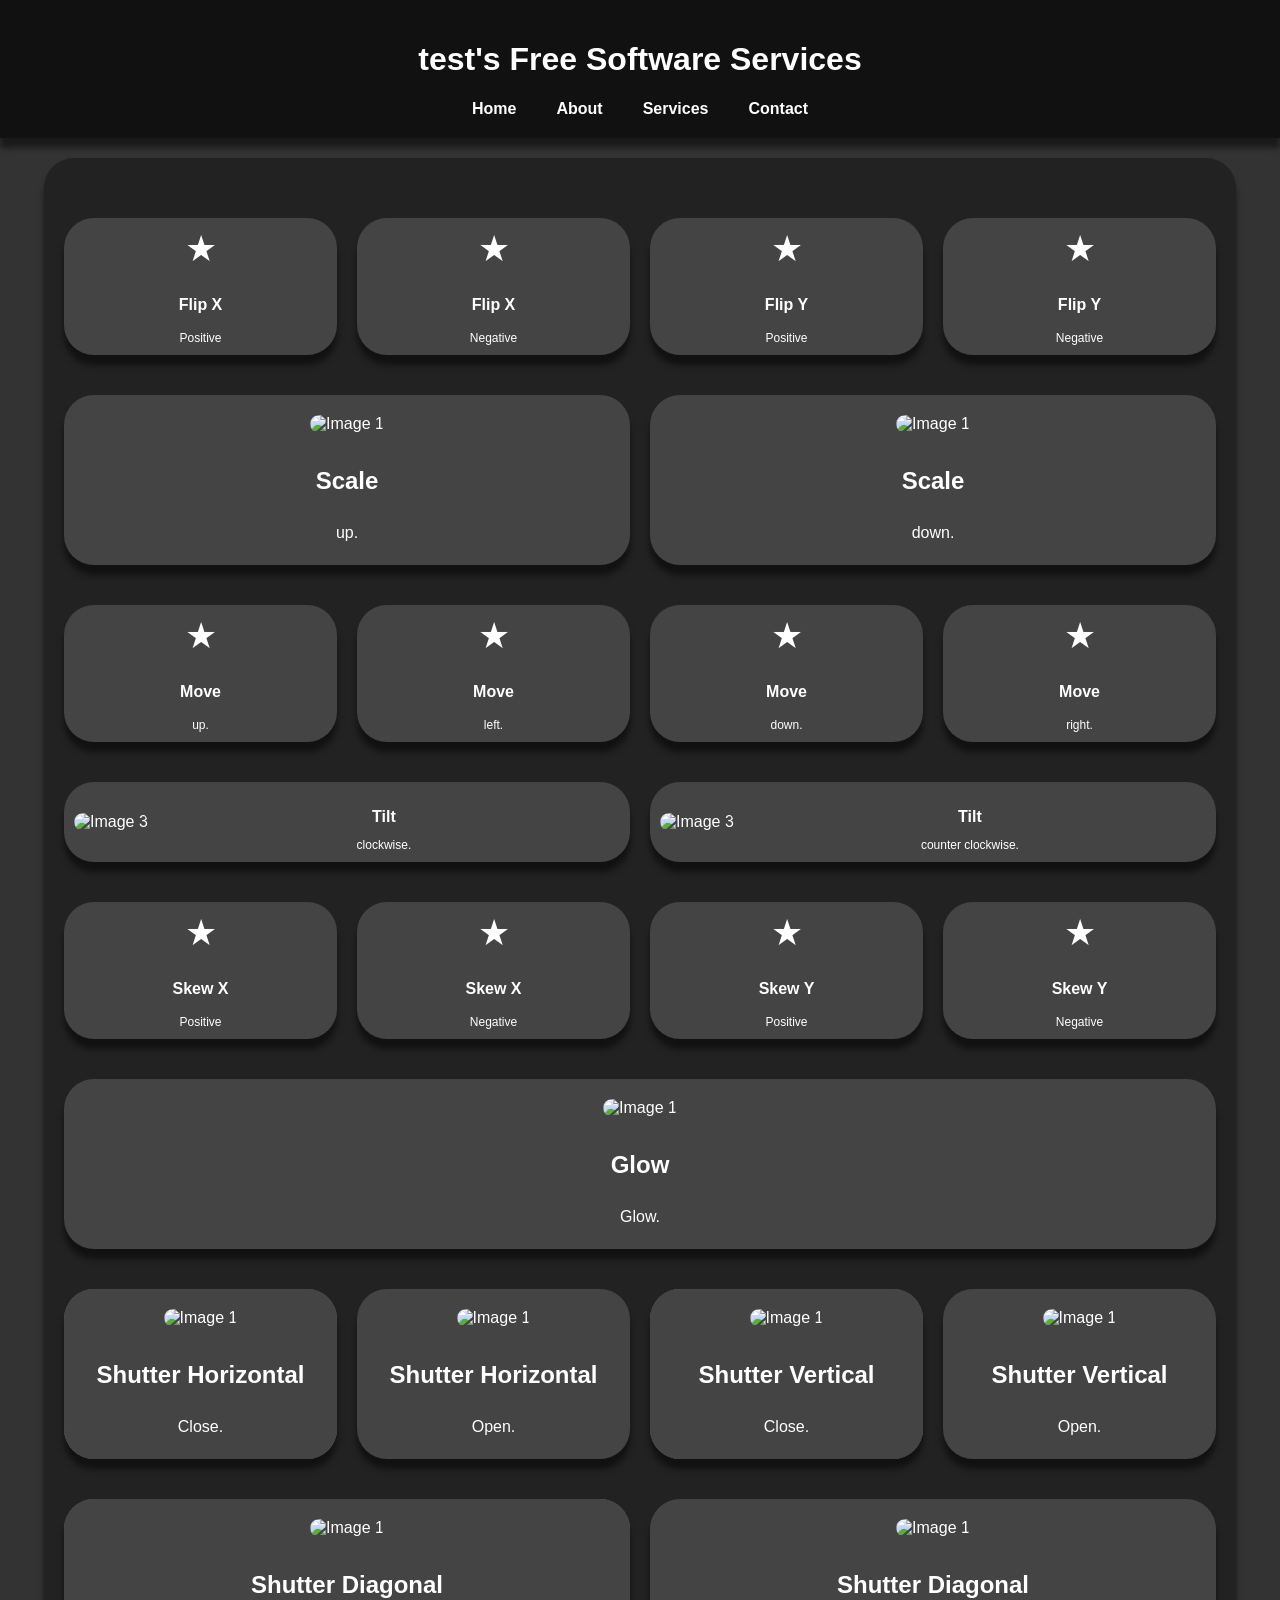
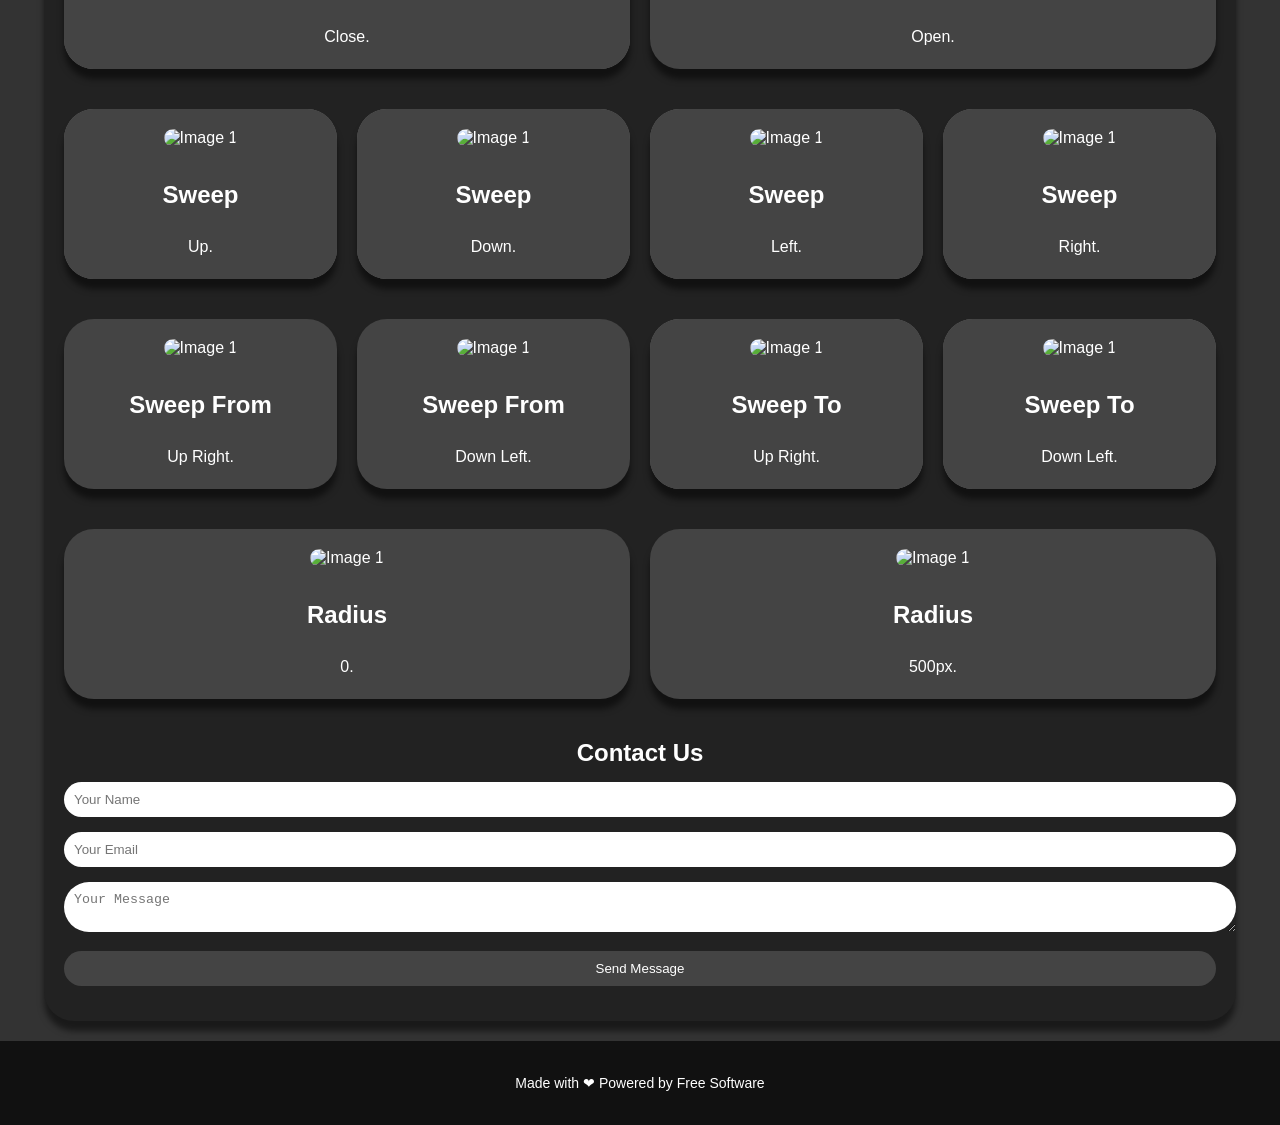
==== srcs/requirements/nginx/index.html @ 1117427e "test" ====
<!DOCTYPE html>
<html>
<head>
	<meta charset="utf-8">
	<title>test's Free Software Services</title>
	<meta name="description" content="Website van AMAZON test Verkoop onderhoud reparatie en hosting van Computers, Servers, Telefoons, Drones, Websites, Gereedschap en kleine elektronica in heel Friesland.">
	<meta name="keywords" content="test, Computer, Gaming, Linux, Telefoon, Smartphone, Reparatie, Repareren, Friesland, Heerenveen, Sneek, Drachten, Leeuwarden, Root, Android, Kapot, Vast, Service, Onderhoud, Internet, Sony, LG, Samsung, Umi, HTC, console, Playstation, Website, Hosting">
	<meta name="viewport" content="width=device-width, initial-scale=1">
	<link rel="stylesheet" href="style.css">
</head>
<body>
	<header>
		<h1>test's Free Software Services</h1>
		<nav>
	 		<ul>
				<li><a href="#">Home</a></li>
				<li><a href="#">About</a></li>
		   		<li><a href="#">Services</a></li>
			   	<li><a href="#">Contact</a></li>
			</ul>
		</nav>
	</header>
	<main>
		<div class="grid-small">
			<div class="grid-small-item effect-flipxp">
				<span class="icon">&#9733;</span>
				<h3>Flip X</h3>
				<p>Positive</p>
			</div>
			<div class="grid-small-item effect-flipxn">
				<span class="icon">&#9733;</span>
				<h3>Flip X</h3>
				<p>Negative</p>
			</div>
			<div class="grid-small-item effect-flipyp">
				<span class="icon">&#9733;</span>
				<h3>Flip Y</h3>
				<p>Positive</p>
			</div>
			<div class="grid-small-item effect-flipyn">
				<span class="icon">&#9733;</span>
				<h3>Flip Y</h3>
				<p>Negative</p>
			</div>
		</div>
		<div class="grid-top-image">
			<div class="grid-top-image-item effect-scaleup">
				<img src="https://via.placeholder.com/250" alt="Image 1">
				<h3>Scale</h3>
				<p>up.</p>
			</div>
			<div class="grid-top-image-item effect-scaledown">
				<img src="https://via.placeholder.com/250" alt="Image 1">
				<h3>Scale</h3>
				<p>down.</p>
			</div>
		</div>
		<div class="grid-small">
			<div class="grid-small-item effect-moveup">
				<span class="icon">&#9733;</span>
				<h3>Move</h3>
				<p>up.</p>
			</div>
			<div class="grid-small-item effect-moveleft">
				<span class="icon">&#9733;</span>
				<h3>Move</h3>
				<p>left.</p>
			</div>
			<div class="grid-small-item effect-movedown">
				<span class="icon">&#9733;</span>
				<h3>Move</h3>
				<p>down.</p>
			</div>
			<div class="grid-small-item effect-moveright">
				<span class="icon">&#9733;</span>
				<h3>Move</h3>
				<p>right.</p>
			</div>
		</div>
		<div class="grid-left-image">
			<div class="grid-left-image-item effect-tiltcw">
				<img src="https://via.placeholder.com/150" alt="Image 3">
				<div class="grid-left-image-item-content">
					<h3>Tilt</h3>
					<p>clockwise.</p>
				</div>
			</div>
			<div class="grid-left-image-item effect-tiltccw">
				<img src="https://via.placeholder.com/150" alt="Image 3">
				<div class="grid-left-image-item-content">
					<h3>Tilt</h3>
					<p>counter clockwise.</p>
				</div>
			</div>
		</div>
		<div class="grid-small">
			<div class="grid-small-item effect-skewxp">
				<span class="icon">&#9733;</span>
				<h3>Skew X</h3>
				<p>Positive</p>
			</div>
			<div class="grid-small-item effect-skewxn">
				<span class="icon">&#9733;</span>
				<h3>Skew X</h3>
				<p>Negative</p>
			</div>
			<div class="grid-small-item effect-skewyp">
				<span class="icon">&#9733;</span>
				<h3>Skew Y</h3>
				<p>Positive</p>
			</div>
			<div class="grid-small-item effect-skewyn">
				<span class="icon">&#9733;</span>
				<h3>Skew Y</h3>
				<p>Negative</p>
			</div>
		</div>
		<div class="grid-top-image">
			<div class="grid-top-image-item effect-glow">
				<img src="https://via.placeholder.com/250" alt="Image 1">
				<h3>Glow</h3>
				<p>Glow.</p>
			</div>
		</div>
		<div class="grid-top-image">
			<div class="grid-top-image-item effect-hor-shutter-close">
				<img src="https://via.placeholder.com/250" alt="Image 1">
				<h3>Shutter Horizontal</h3>
				<p>Close.</p>
			</div>
			<div class="grid-top-image-item effect-hor-shutter-open">
				<img src="https://via.placeholder.com/250" alt="Image 1">
				<h3>Shutter Horizontal</h3>
				<p>Open.</p>
			</div>
			<div class="grid-top-image-item effect-ver-shutter-close">
				<img src="https://via.placeholder.com/250" alt="Image 1">
				<h3>Shutter Vertical</h3>
				<p>Close.</p>
			</div>
			<div class="grid-top-image-item effect-ver-shutter-open">
				<img src="https://via.placeholder.com/250" alt="Image 1">
				<h3>Shutter Vertical</h3>
				<p>Open.</p>
			</div>
		</div>
		<div class="grid-top-image">
			<div class="grid-top-image-item effect-dia-shutter-close">
				<img src="https://via.placeholder.com/250" alt="Image 1">
				<h3>Shutter Diagonal</h3>
				<p>Close.</p>
			</div>
			<div class="grid-top-image-item effect-dia-shutter-open">
				<img src="https://via.placeholder.com/250" alt="Image 1">
				<h3>Shutter Diagonal</h3>
				<p>Open.</p>
			</div>
		</div>
		<div class="grid-top-image">
			<div class="grid-top-image-item effect-sweep-up">
				<img src="https://via.placeholder.com/250" alt="Image 1">
				<h3>Sweep</h3>
				<p>Up.</p>
			</div>
			<div class="grid-top-image-item effect-sweep-down">
				<img src="https://via.placeholder.com/250" alt="Image 1">
				<h3>Sweep</h3>
				<p>Down.</p>
			</div>
			<div class="grid-top-image-item effect-sweep-left">
				<img src="https://via.placeholder.com/250" alt="Image 1">
				<h3>Sweep</h3>
				<p>Left.</p>
			</div>
			<div class="grid-top-image-item effect-sweep-right">
				<img src="https://via.placeholder.com/250" alt="Image 1">
				<h3>Sweep</h3>
				<p>Right.</p>
			</div>
		</div>
		<div class="grid-top-image">
			<div class="grid-top-image-item effect-sweep-from-up-right">
				<img src="https://via.placeholder.com/250" alt="Image 1">
				<h3>Sweep From</h3>
				<p>Up Right.</p>
			</div>
			<div class="grid-top-image-item effect-sweep-from-down-left">
				<img src="https://via.placeholder.com/250" alt="Image 1">
				<h3>Sweep From</h3>
				<p>Down Left.</p>
			</div>
			<div class="grid-top-image-item effect-sweep-to-up-right">
				<img src="https://via.placeholder.com/250" alt="Image 1">
				<h3>Sweep To</h3>
				<p>Up Right.</p>
			</div>
			<div class="grid-top-image-item effect-sweep-to-down-left">
				<img src="https://via.placeholder.com/250" alt="Image 1">
				<h3>Sweep To</h3>
				<p>Down Left.</p>
			</div>
		</div>
		<div class="grid-top-image">
			<div class="grid-top-image-item effect-corner-square">
				<img src="https://via.placeholder.com/250" alt="Image 1">
				<h3>Radius</h3>
				<p>0.</p>
			</div>
			<div class="grid-top-image-item effect-corner-round">
				<img src="https://via.placeholder.com/250" alt="Image 1">
				<h3>Radius</h3>
				<p>500px.</p>
			</div>
		</div>
		<div class="contact-form">
			<h2>Contact Us</h2>
			<form name="contactForm" onsubmit="return validateForm()">
				<input type="text" name="name" placeholder="Your Name">
				<input type="text" name="email" placeholder="Your Email">
				<textarea name="message" placeholder="Your Message"></textarea>
				<input type="submit" value="Send Message">
			</form>
		</div>
	</main>
	<footer>
		<p>Made with &#10084; Powered by <a href="#">Free Software</a></p>
	</footer>
</body>
</html>
---- srcs/requirements/nginx/style.css ----
/*Variables*/
:root {
	/*Fonts*/
	/*Colors*/
		--fontcolor: #fff;
		--headercolor: #111;
		--maincolor: #222;
		--bodycolor: #333;
		--boxcolor: #444;
		--glowcolor: #666;
		--highlight: #00f;
	/*Shadows*/
		--shadow: 0 10px 6px rgba(0, 0, 0, 0.5);
	/*Borders*/
		--border: 30px;
	/*Animation*/
		--anispeed: all 0.3s;
	}
	
	/*Elements*/
	body {
		margin: 0;
		font-family: Arial, sans-serif;
		background-color: var(--bodycolor);
		color: var(--fontcolor);
	}
	
	header {
		background-color: var(--headercolor);
		padding: 20px;
		text-align: center;
		box-shadow: var(--shadow);
	}
	
	nav {
		/*margin-top: 10px;*/
	}
	
	nav ul {
		list-style-type: none;
		margin: 0;
		padding: 0;
		display: flex;
		justify-content: center;
	}
	
	nav ul li {
		margin: 0 10px;
		position: relative;
	}
	
	nav ul li a {
		color: var(--fc1);
		text-decoration: none;
		font-weight: bold;
		padding: 10px;
		transition: var(--anispeed);
		position: relative;
	}
	
	nav ul li a::before, nav ul li a::after {
		content: "";
		position: absolute;
		width: 100%;
		height: 2px;
		bottom: -5px;
		background-color: var(--highlight);
		transform: scaleX(0);
		transition: var(--anispeed);
	}
	
	nav ul li a::before {
		left: 0;
		transform-origin: left;
	}
	
	nav ul li a::after {
		right: 0;
		transform-origin: right;
	}
	
	nav ul li a:hover::before,
	nav ul li a:hover::after {
		transform: scaleX(1);
	}
	
	main {
		padding: 20px;
		background-color: var(--maincolor);
		border-radius: var(--border);
		box-shadow: var(--shadow);
		margin: 20px auto;
		max-width: 90%;
	}
	
	.grid-top-image {
		display: grid;
		grid-template-columns: repeat(auto-fit, minmax(250px, 1fr));
		grid-gap: 20px;
		margin-top: 40px;
	}
	
	.grid-top-image-item {
		display: flex;
		flex-direction: column;
		align-items: center;
		text-align: center;
		padding: 20px;
		background-color: var(--boxcolor);
		border-radius: var(--border);
		transition: var(--anispeed);
		box-shadow: var(--shadow);
	}
	
	.grid-top-image-item .icon {
		font-size: 48px;
		color: var(--fc1);
		margin-bottom: 10px;
		transition: var(--anispeed);
	}
	
	.grid-top-image-item h3 {
		color: var(--fc1);
		font-size: 24px;
		margin-bottom: 10px;
	}
	
	.grid-top-image-item p {
		font-size: 16px;
		line-height: 1.5;
		margin-bottom: 0;
	}
	
	.grid-top-image-item img {
		max-width: 100%;
		border-radius: var(--border);
		margin-bottom: 10px;
	}
	
	.grid-small {
		display: grid;
		grid-template-columns: repeat(auto-fit, minmax(120px, 1fr));
		grid-gap: 20px;
		margin-top: 40px;
	}
	
	.grid-small-item {
		display: flex;
		flex-direction: column;
		align-items: center;
		text-align: center;
		padding: 10px;
		background-color: var(--boxcolor);
		border-radius: var(--border);
		transition: var(--anispeed);
		box-shadow: var(--shadow);
	}
	
	.grid-small-item .icon {
		font-size: 36px;
		color: var(--fc1);
		margin-bottom: 10px;
		transition: var(--anispeed);
	}
	
	.grid-small-item h3 {
		color: var(--fc1);
		font-size: 16px;
		margin-bottom: 5px;
	}
	
	.grid-small-item p {
		font-size: 12px;
		margin-bottom: 0;
	}
	
	.grid-left-image {
		display: grid;
		grid-template-columns: 1fr 1fr;
		grid-gap: 20px;
		margin-top: 40px;
	}
	
	.grid-left-image-item {
		display: flex;
		align-items: center;
		text-align: center;
		padding: 10px;
		background-color: var(--boxcolor);
		border-radius: var(--border);
		transition: var(--anispeed);
		box-shadow: var(--shadow);
	}
	
	.grid-left-image-item .icon {
		font-size: 36px;
		color: var(--fc1);
		margin-right: 10px;
		transition: var(--anispeed);
	}
	
	.grid-left-image-item h3 {
		color: var(--fc1);
		font-size: 16px;
		margin-bottom: 5px;
	}
	
	.grid-left-image-item p {
		font-size: 12px;
		margin-bottom: 0;
	}
	
	.grid-left-image-item img {
		max-width: 50%;
		border-radius: var(--border);
	}
	
	.grid-left-image-item-content {
		flex: 1;
	}
	
	/*Move Effect*/
	.effect-moveup:hover {
		background-color: var(--glowcolor);
		transform: translateY(-25px);
		box-shadow: var(--shadow);
	}
	.effect-movedown:hover {
		background-color: var(--glowcolor);
		transform: translateY(25px);
		box-shadow: var(--shadow);
	}
	.effect-moveleft:hover {
		background-color: var(--glowcolor);
		transform: translateX(-25px);
		box-shadow: var(--shadow);
	}
	.effect-moveright:hover {
		background-color: var(--glowcolor);
		transform: translateX(25px);
		box-shadow: var(--shadow);
	}
	
	/*Scale Effect*/
	.effect-scaleup:hover {
		background-color: var(--glowcolor);
		transform: scale(1.1);
		box-shadow: var(--shadow);
	}
	.effect-scaledown:hover {
		background-color: var(--glowcolor);
		transform: scale(0.9);
		box-shadow: var(--shadow);
	}
	
	/*Tilt Effect*/
	
	.effect-tiltcw:hover {
		background-color: var(--glowcolor);
		transform: rotate(360deg);
		box-shadow: var(--shadow);
	}
	.effect-tiltccw:hover {
		background-color: var(--glowcolor);
		transform: rotate(-360deg);
		box-shadow: var(--shadow);
	}
	
	/*Skew Effect*/
	
	.effect-skewxp:hover {
		background-color: var(--glowcolor);
		transform: skewX(10deg);
		box-shadow: var(--shadow);
	}
	.effect-skewxn:hover {
		background-color: var(--glowcolor);
		transform: skewX(-10deg);
		box-shadow: var(--shadow);
	}
	.effect-skewyp:hover {
		background-color: var(--glowcolor);
		transform: skewY(10deg);
		box-shadow: var(--shadow);
	}
	.effect-skewyn:hover {
		background-color: var(--glowcolor);
		transform: skewY(-10deg);
		box-shadow: var(--shadow);
	}
	
	/*Flip Effect*/
	
	.effect-flipyp:hover {
		background-color: var(--glowcolor);
		transform: rotateY(360deg);
		box-shadow: var(--shadow);
	}
	.effect-flipyn:hover {
		background-color: var(--glowcolor);
		transform: rotateY(-360deg);
		box-shadow: var(--shadow);
	}
	.effect-flipxp:hover {
		background-color: var(--glowcolor);
		transform: rotateX(360deg);
		box-shadow: var(--shadow);
	}
	.effect-flipxn:hover {
		background-color: var(--glowcolor);
		transform: rotateX(-360deg);
		box-shadow: var(--shadow);
	}
	
	/*Glow Effect*/
	
	.effect-glow:hover {
		background-color: var(--glowcolor);
		box-shadow: var(--shadow);
	}
	
	/*Shutter Effect*/
	
	.effect-hor-shutter-close {
		background-color: var(--glowcolor);
		transform: scaleX(1);
	}
	.effect-hor-shutter-close:before {
		content: "";
		position: absolute;
		z-index: -1;
		top: 0;
		bottom: 0;
		left: 0;
		right: 0;
		border-radius: var(--border);
		background-color: var(--boxcolor);
		transform: scaleX(1);
		transition: var(--anispeed);
	}
	.effect-hor-shutter-close:hover::before { 
		transform: scaleX(0);
	}
	.effect-hor-shutter-open {
		background-color: var(--boxcolor);
		transform: scaleX(1);
	}
	.effect-hor-shutter-open:before {
		content: "";
		position: absolute;
		z-index: -1;
		top: 0;
		bottom: 0;
		left: 0;
		right: 0;
		border-radius: var(--border);
		background-color: var(--glowcolor);
		transform: scaleX(0);
		transition: var(--anispeed);
	}
	.effect-hor-shutter-open:hover::before {
		transform: scaleX(1);
	}
	
	.effect-ver-shutter-close {
		background-color: var(--glowcolor);
		transform: scaleY(1);
	}
	.effect-ver-shutter-close:before {
		content: "";
		position: absolute;
		z-index: -1;
		top: 0;
		bottom: 0;
		left: 0;
		right: 0;
		border-radius: var(--border);
		background-color: var(--boxcolor);
		transform: scaleY(1);
		transition: var(--anispeed);
	}
	.effect-ver-shutter-close:hover::before {
		transform: scaleY(0);
	}
	
	.effect-ver-shutter-open {
		background-color: var(--boxcolor);
		transform: scaleY(1);
	}
	.effect-ver-shutter-open:before {
		content: "";
		position: absolute;
		z-index: -1;
		top: 0;
		bottom: 0;
		left: 0;
		right: 0;
		border-radius: var(--border);
		background-color: var(--glowcolor);
		transform: scaleY(0);
		transition: var(--anispeed);
	}
	.effect-ver-shutter-open:hover::before {
		transform: scaleY(1);
	}
	.effect-dia-shutter-close {
		background-color: var(--glowcolor);
		transform: scaleY(1) scaleX(1);
	}
	.effect-dia-shutter-close:before {
		content: "";
		position: absolute;
		z-index: -1;
		top: 0;
		bottom: 0;
		left: 0;
		right: 0;
		border-radius: var(--border);
		background-color: var(--boxcolor);
		transform: scaleY(1) scaleX(1);
		transition: var(--anispeed);
	}
	.effect-dia-shutter-close:hover::before {
		transform: scaleY(0) scaleX(0);
	}
	
	.effect-dia-shutter-open {
		background-color: var(--boxcolor);
		transform: scaleY(1) scaleX(1);
	}
	.effect-dia-shutter-open:before {
		content: "";
		position: absolute;
		z-index: -1;
		top: 0;
		bottom: 0;
		left: 0;
		right: 0;
		border-radius: var(--border);
		background-color: var(--glowcolor);
		transform: scaleY(0) scaleX(0);
		transition: var(--anispeed);
	}
	.effect-dia-shutter-open:hover::before {
		transform: scaleY(1) scaleX(1);
	}
	
	/*Sweep Effect*/
	
	.effect-sweep-up {
		background-color: var(--glowcolor);
		transform: scaleY(1);
	}
	.effect-sweep-up:before {
		content: "";
		position: absolute;
		z-index: -1;
		top: 0;
		bottom: 0;
		left: 0;
		right: 0;
		border-radius: var(--border);
		background-color: var(--boxcolor);
		transform: scaleY(1);
		transition: var(--anispeed);
		transform-origin: 100% 0;
	}
	.effect-sweep-up:hover::before { 
		transform: scaleY(0);
	}
	.effect-sweep-down {
		background-color: var(--glowcolor);
		transform: scaleY(1);
	}
	.effect-sweep-down:before {
		content: "";
		position: absolute;
		z-index: -1;
		top: 0;
		bottom: 0;
		left: 0;
		right: 0;
		border-radius: var(--border);
		background-color: var(--boxcolor);
		transform: scaleY(1);
		transition: var(--anispeed);
		transform-origin: 0 100%;
	}
	.effect-sweep-down:hover::before { 
		transform: scaleY(0);
	}
	.effect-sweep-left {
		background-color: var(--glowcolor);
		transform: scaleX(1);
	}
	.effect-sweep-left:before {
		content: "";
		position: absolute;
		z-index: -1;
		top: 0;
		bottom: 0;
		left: 0;
		right: 0;
		border-radius: var(--border);
		background-color: var(--boxcolor);
		transform: scaleX(1);
		transition: var(--anispeed);
		transform-origin: 0 100%;
	}
	.effect-sweep-left:hover::before { 
		transform: scaleX(0);
	}
	.effect-sweep-right {
		background-color: var(--glowcolor);
		transform: scaleX(1);
	}
	.effect-sweep-right:before {
		content: "";
		position: absolute;
		z-index: -1;
		top: 0;
		bottom: 0;
		left: 0;
		right: 0;
		border-radius: var(--border);
		background-color: var(--boxcolor);
		transform: scaleX(1);
		transition: var(--anispeed);
		transform-origin: 100% 0;
	}
	.effect-sweep-right:hover::before { 
		transform: scaleX(0);
	}
	.effect-sweep-from-up-right {
		background-color: var(--boxcolor);
		transform: scaleY(1) scaleX(1);
	}
	.effect-sweep-from-up-right:before {
		content: "";
		position: absolute;
		z-index: -1;
		top: 0;
		bottom: 0;
		left: 0;
		right: 0;
		border-radius: var(--border);
		background-color: var(--glowcolor);
		transform: scaleY(0) scaleX(0);
		transition: var(--anispeed);
		transform-origin: 100% 0;
	}
	.effect-sweep-from-up-right:hover::before { 
		transform: scaleY(1) scaleX(1);
	}
	.effect-sweep-from-down-left {
		background-color: var(--boxcolor);
		transform: scaleY(1) scaleX(1);
	}
	.effect-sweep-from-down-left:before {
		content: "";
		position: absolute;
		z-index: -1;
		top: 0;
		bottom: 0;
		left: 0;
		right: 0;
		border-radius: var(--border);
		background-color: var(--glowcolor);
		transform: scaleY(0) scaleX(0);
		transition: var(--anispeed);
		transform-origin: 0 100%;
	}
	.effect-sweep-from-down-left:hover::before { 
		transform: scaleY(1) scaleX(1);
	}
	.effect-sweep-to-up-right {
		background-color: var(--glowcolor);
		transform: scaleY(1) scaleX(1);
	}
	.effect-sweep-to-up-right:before {
		content: "";
		position: absolute;
		z-index: -1;
		top: 0;
		bottom: 0;
		left: 0;
		right: 0;
		border-radius: var(--border);
		background-color: var(--boxcolor);
		transform: scaleY(1) scaleX(1);
		transition: var(--anispeed);
		transform-origin: 100% 0;
	}
	.effect-sweep-to-up-right:hover::before { 
		transform: scaleY(0) scaleX(0);
	}
	.effect-sweep-to-down-left {
		background-color: var(--glowcolor);
		transform: scaleY(1) scaleX(1);
	}
	.effect-sweep-to-down-left:before {
		content: "";
		position: absolute;
		z-index: -1;
		top: 0;
		bottom: 0;
		left: 0;
		right: 0;
		border-radius: var(--border);
		background-color: var(--boxcolor);
		transform: scaleY(1) scaleX(1);
		transition: var(--anispeed);
		transform-origin: 0 100%;
	}
	.effect-sweep-to-down-left:hover::before { 
		transform: scaleY(0) scaleX(0);
	}
	
	/*Corner Effect*/
	
	.effect-corner-square:hover {
		background-color: var(--glowcolor);
		border-radius: 0;
	}
	.effect-corner-round:hover {
		background-color: var(--glowcolor);
		border-radius: 500px;
	}
	
	.contact-form {
		margin-top: 40px;
		text-align: center;
	}
	
	.contact-form h2 {
		font-size: 24px;
		margin-bottom: 15px;
	}
	
	.contact-form input,
	.contact-form textarea {
		width: 100%;
		padding: 10px;
		margin-bottom: 15px;
		border: none;
		border-radius: var(--border);
	}
	
	.contact-form input[type="submit"] {
		background-color: var(--boxcolor);
		color: var(--fc1);
		cursor: pointer;
		transition: background-color 0.3s;
	}
	
	.contact-form input[type="submit"]:hover {
		background-color: var(--glowcolor);
	}
	
	footer {
		background-color: var(--headercolor);
		padding: 20px;
		text-align: center;
	}
	
	footer p {
		font-size: 14px;
	}
	
	footer a {
		color: var(--fc1);
		text-decoration: none;
		transition: var(--anispeed);
	}
	
	footer a:hover {
		color: var(--fc1);
	}
	
	@media screen and (max-width: 600px) {
		header, footer {
			padding: 10px;
		}
	
		nav ul {
			flex-wrap: wrap;
		}
	
		nav ul li {
			margin: 5px;
		}
	
		main h2 {
			font-size: 24px;
			margin-bottom: 15px;
		}
	
		main p {
			font-size: 16px;
		}
	
		footer p {
			font-size: 12px;
		}
	}
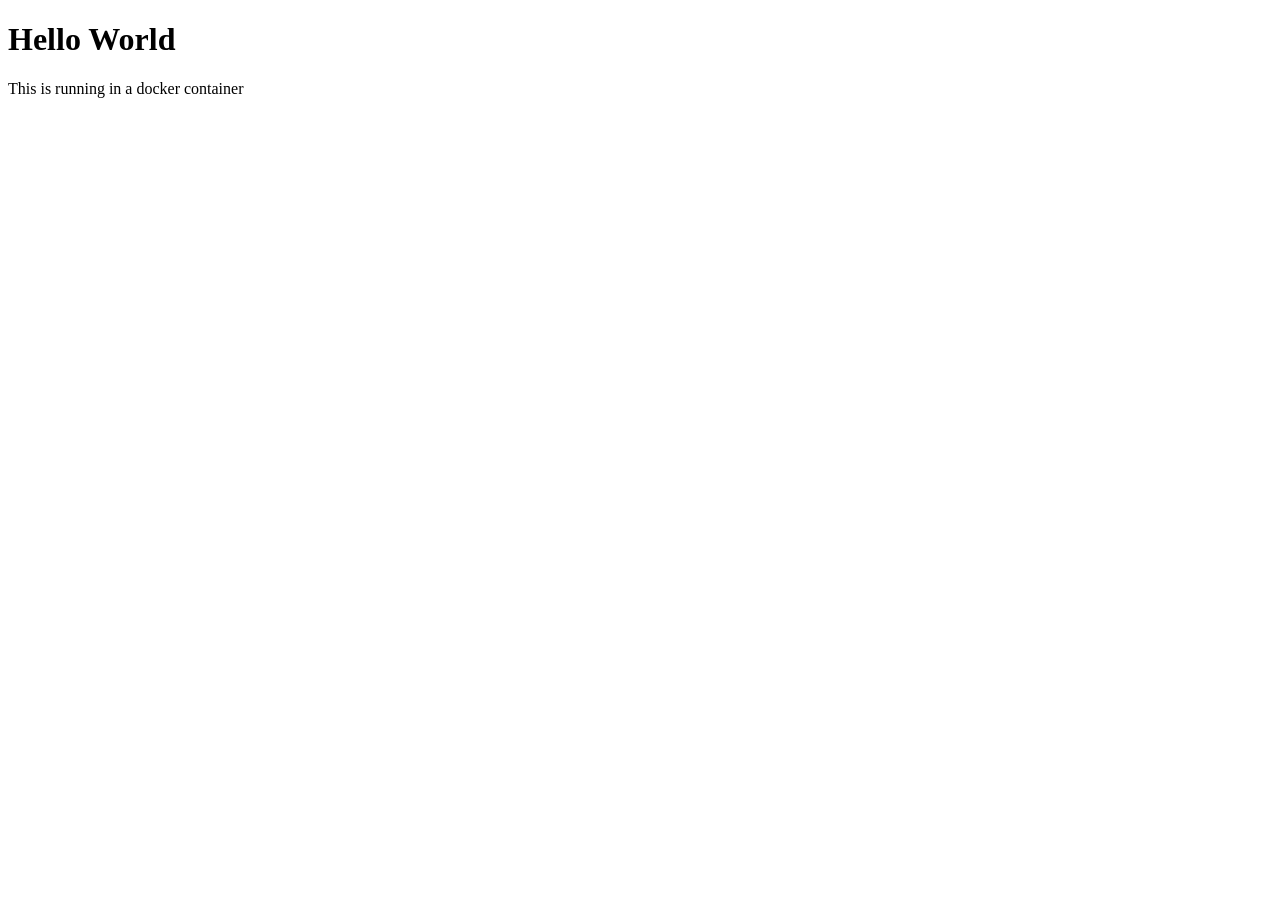
==== commit 87630c0d: "mmmmmmmmmmm" ====
--- a/srcs/requirements/nginx/index.html
+++ b/srcs/requirements/nginx/index.html
@@ -1,229 +1,11 @@
 <!DOCTYPE html>
-<html>
-<head>
-	<meta charset="utf-8">
-	<title>test's Free Software Services</title>
-	<meta name="description" content="Website van AMAZON test Verkoop onderhoud reparatie en hosting van Computers, Servers, Telefoons, Drones, Websites, Gereedschap en kleine elektronica in heel Friesland.">
-	<meta name="keywords" content="test, Computer, Gaming, Linux, Telefoon, Smartphone, Reparatie, Repareren, Friesland, Heerenveen, Sneek, Drachten, Leeuwarden, Root, Android, Kapot, Vast, Service, Onderhoud, Internet, Sony, LG, Samsung, Umi, HTC, console, Playstation, Website, Hosting">
-	<meta name="viewport" content="width=device-width, initial-scale=1">
-	<link rel="stylesheet" href="style.css">
-</head>
-<body>
-	<header>
-		<h1>test's Free Software Services</h1>
-		<nav>
-	 		<ul>
-				<li><a href="#">Home</a></li>
-				<li><a href="#">About</a></li>
-		   		<li><a href="#">Services</a></li>
-			   	<li><a href="#">Contact</a></li>
-			</ul>
-		</nav>
-	</header>
-	<main>
-		<div class="grid-small">
-			<div class="grid-small-item effect-flipxp">
-				<span class="icon">&#9733;</span>
-				<h3>Flip X</h3>
-				<p>Positive</p>
-			</div>
-			<div class="grid-small-item effect-flipxn">
-				<span class="icon">&#9733;</span>
-				<h3>Flip X</h3>
-				<p>Negative</p>
-			</div>
-			<div class="grid-small-item effect-flipyp">
-				<span class="icon">&#9733;</span>
-				<h3>Flip Y</h3>
-				<p>Positive</p>
-			</div>
-			<div class="grid-small-item effect-flipyn">
-				<span class="icon">&#9733;</span>
-				<h3>Flip Y</h3>
-				<p>Negative</p>
-			</div>
-		</div>
-		<div class="grid-top-image">
-			<div class="grid-top-image-item effect-scaleup">
-				<img src="https://via.placeholder.com/250" alt="Image 1">
-				<h3>Scale</h3>
-				<p>up.</p>
-			</div>
-			<div class="grid-top-image-item effect-scaledown">
-				<img src="https://via.placeholder.com/250" alt="Image 1">
-				<h3>Scale</h3>
-				<p>down.</p>
-			</div>
-		</div>
-		<div class="grid-small">
-			<div class="grid-small-item effect-moveup">
-				<span class="icon">&#9733;</span>
-				<h3>Move</h3>
-				<p>up.</p>
-			</div>
-			<div class="grid-small-item effect-moveleft">
-				<span class="icon">&#9733;</span>
-				<h3>Move</h3>
-				<p>left.</p>
-			</div>
-			<div class="grid-small-item effect-movedown">
-				<span class="icon">&#9733;</span>
-				<h3>Move</h3>
-				<p>down.</p>
-			</div>
-			<div class="grid-small-item effect-moveright">
-				<span class="icon">&#9733;</span>
-				<h3>Move</h3>
-				<p>right.</p>
-			</div>
-		</div>
-		<div class="grid-left-image">
-			<div class="grid-left-image-item effect-tiltcw">
-				<img src="https://via.placeholder.com/150" alt="Image 3">
-				<div class="grid-left-image-item-content">
-					<h3>Tilt</h3>
-					<p>clockwise.</p>
-				</div>
-			</div>
-			<div class="grid-left-image-item effect-tiltccw">
-				<img src="https://via.placeholder.com/150" alt="Image 3">
-				<div class="grid-left-image-item-content">
-					<h3>Tilt</h3>
-					<p>counter clockwise.</p>
-				</div>
-			</div>
-		</div>
-		<div class="grid-small">
-			<div class="grid-small-item effect-skewxp">
-				<span class="icon">&#9733;</span>
-				<h3>Skew X</h3>
-				<p>Positive</p>
-			</div>
-			<div class="grid-small-item effect-skewxn">
-				<span class="icon">&#9733;</span>
-				<h3>Skew X</h3>
-				<p>Negative</p>
-			</div>
-			<div class="grid-small-item effect-skewyp">
-				<span class="icon">&#9733;</span>
-				<h3>Skew Y</h3>
-				<p>Positive</p>
-			</div>
-			<div class="grid-small-item effect-skewyn">
-				<span class="icon">&#9733;</span>
-				<h3>Skew Y</h3>
-				<p>Negative</p>
-			</div>
-		</div>
-		<div class="grid-top-image">
-			<div class="grid-top-image-item effect-glow">
-				<img src="https://via.placeholder.com/250" alt="Image 1">
-				<h3>Glow</h3>
-				<p>Glow.</p>
-			</div>
-		</div>
-		<div class="grid-top-image">
-			<div class="grid-top-image-item effect-hor-shutter-close">
-				<img src="https://via.placeholder.com/250" alt="Image 1">
-				<h3>Shutter Horizontal</h3>
-				<p>Close.</p>
-			</div>
-			<div class="grid-top-image-item effect-hor-shutter-open">
-				<img src="https://via.placeholder.com/250" alt="Image 1">
-				<h3>Shutter Horizontal</h3>
-				<p>Open.</p>
-			</div>
-			<div class="grid-top-image-item effect-ver-shutter-close">
-				<img src="https://via.placeholder.com/250" alt="Image 1">
-				<h3>Shutter Vertical</h3>
-				<p>Close.</p>
-			</div>
-			<div class="grid-top-image-item effect-ver-shutter-open">
-				<img src="https://via.placeholder.com/250" alt="Image 1">
-				<h3>Shutter Vertical</h3>
-				<p>Open.</p>
-			</div>
-		</div>
-		<div class="grid-top-image">
-			<div class="grid-top-image-item effect-dia-shutter-close">
-				<img src="https://via.placeholder.com/250" alt="Image 1">
-				<h3>Shutter Diagonal</h3>
-				<p>Close.</p>
-			</div>
-			<div class="grid-top-image-item effect-dia-shutter-open">
-				<img src="https://via.placeholder.com/250" alt="Image 1">
-				<h3>Shutter Diagonal</h3>
-				<p>Open.</p>
-			</div>
-		</div>
-		<div class="grid-top-image">
-			<div class="grid-top-image-item effect-sweep-up">
-				<img src="https://via.placeholder.com/250" alt="Image 1">
-				<h3>Sweep</h3>
-				<p>Up.</p>
-			</div>
-			<div class="grid-top-image-item effect-sweep-down">
-				<img src="https://via.placeholder.com/250" alt="Image 1">
-				<h3>Sweep</h3>
-				<p>Down.</p>
-			</div>
-			<div class="grid-top-image-item effect-sweep-left">
-				<img src="https://via.placeholder.com/250" alt="Image 1">
-				<h3>Sweep</h3>
-				<p>Left.</p>
-			</div>
-			<div class="grid-top-image-item effect-sweep-right">
-				<img src="https://via.placeholder.com/250" alt="Image 1">
-				<h3>Sweep</h3>
-				<p>Right.</p>
-			</div>
-		</div>
-		<div class="grid-top-image">
-			<div class="grid-top-image-item effect-sweep-from-up-right">
-				<img src="https://via.placeholder.com/250" alt="Image 1">
-				<h3>Sweep From</h3>
-				<p>Up Right.</p>
-			</div>
-			<div class="grid-top-image-item effect-sweep-from-down-left">
-				<img src="https://via.placeholder.com/250" alt="Image 1">
-				<h3>Sweep From</h3>
-				<p>Down Left.</p>
-			</div>
-			<div class="grid-top-image-item effect-sweep-to-up-right">
-				<img src="https://via.placeholder.com/250" alt="Image 1">
-				<h3>Sweep To</h3>
-				<p>Up Right.</p>
-			</div>
-			<div class="grid-top-image-item effect-sweep-to-down-left">
-				<img src="https://via.placeholder.com/250" alt="Image 1">
-				<h3>Sweep To</h3>
-				<p>Down Left.</p>
-			</div>
-		</div>
-		<div class="grid-top-image">
-			<div class="grid-top-image-item effect-corner-square">
-				<img src="https://via.placeholder.com/250" alt="Image 1">
-				<h3>Radius</h3>
-				<p>0.</p>
-			</div>
-			<div class="grid-top-image-item effect-corner-round">
-				<img src="https://via.placeholder.com/250" alt="Image 1">
-				<h3>Radius</h3>
-				<p>500px.</p>
-			</div>
-		</div>
-		<div class="contact-form">
-			<h2>Contact Us</h2>
-			<form name="contactForm" onsubmit="return validateForm()">
-				<input type="text" name="name" placeholder="Your Name">
-				<input type="text" name="email" placeholder="Your Email">
-				<textarea name="message" placeholder="Your Message"></textarea>
-				<input type="submit" value="Send Message">
-			</form>
-		</div>
-	</main>
-	<footer>
-		<p>Made with &#10084; Powered by <a href="#">Free Software</a></p>
-	</footer>
-</body>
-</html>
+<html lang="en">
+  <head>
+    <meta charset="UTF-8">
+    <title>Simple App</title>
+  </head>
+  <body>
+    <h1>Hello World</h1>
+    <p>This is running in a docker container</p>
+  </body>
+</html>
